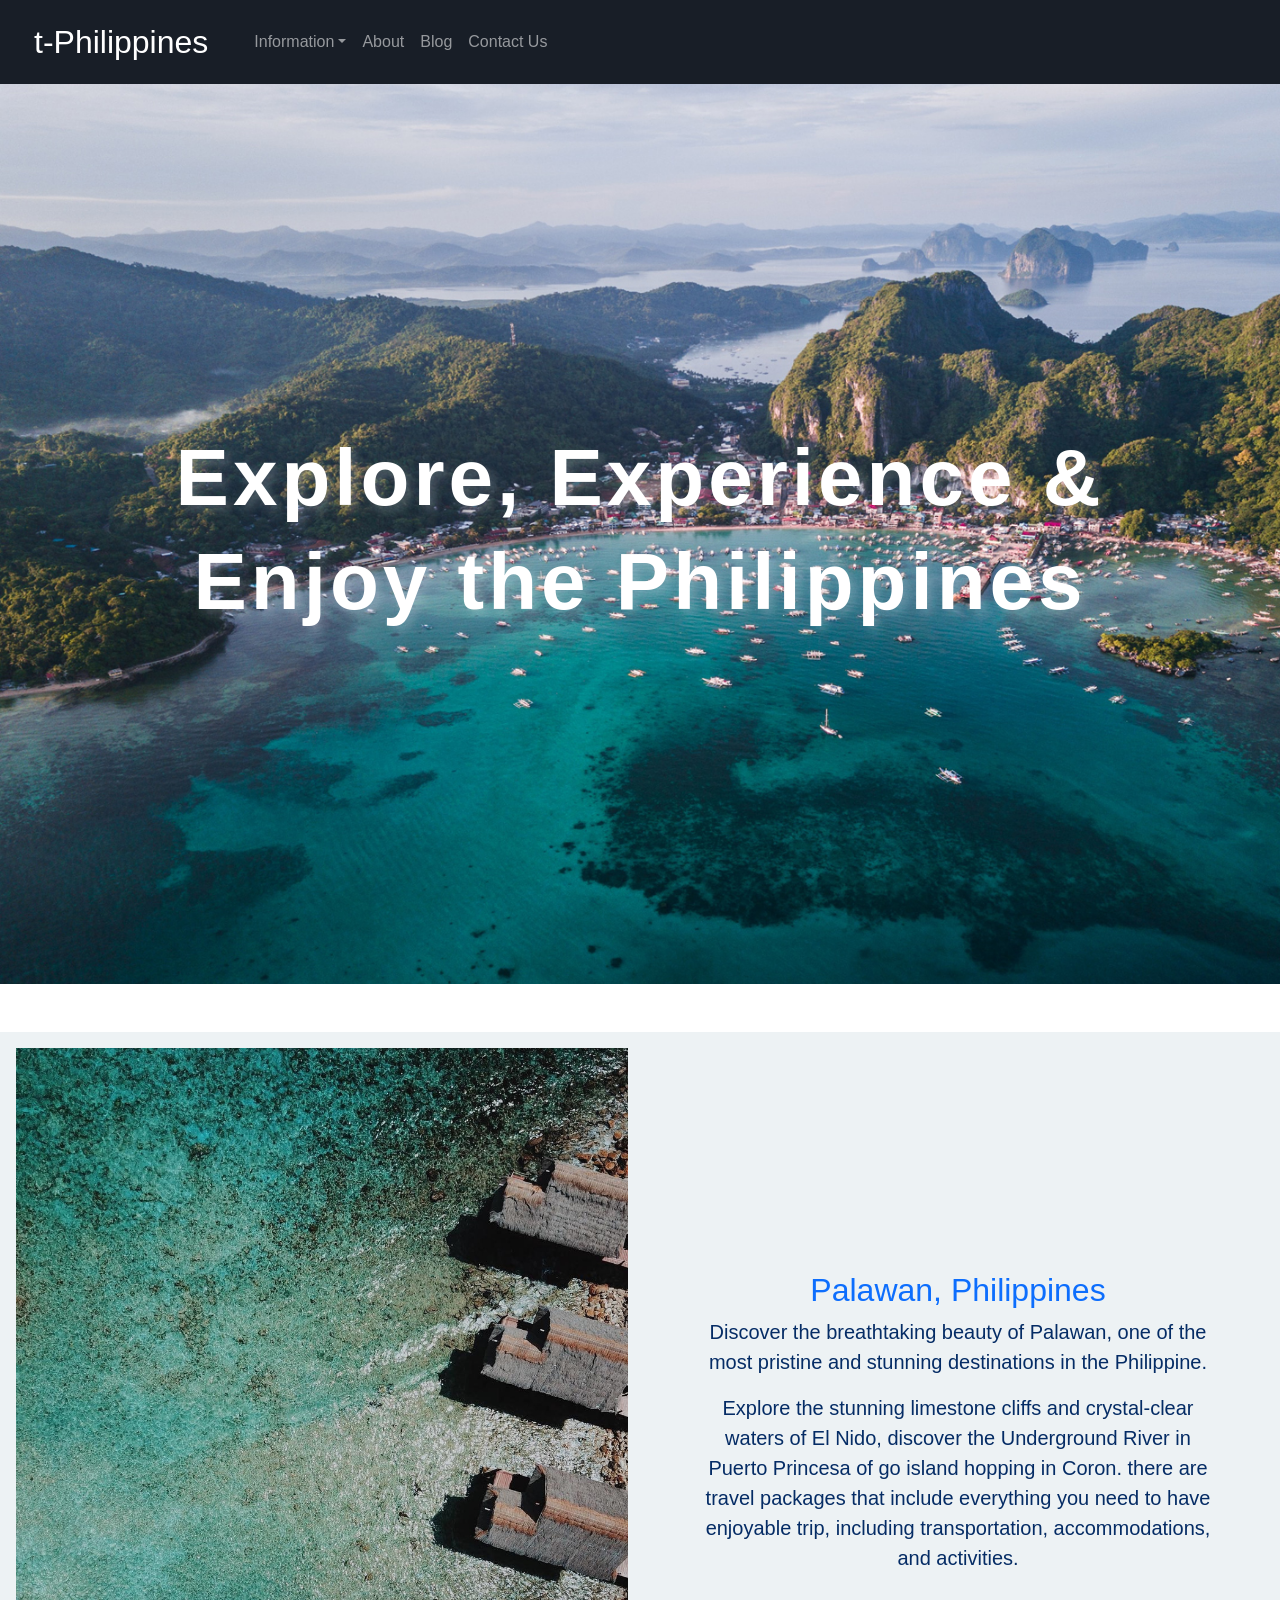
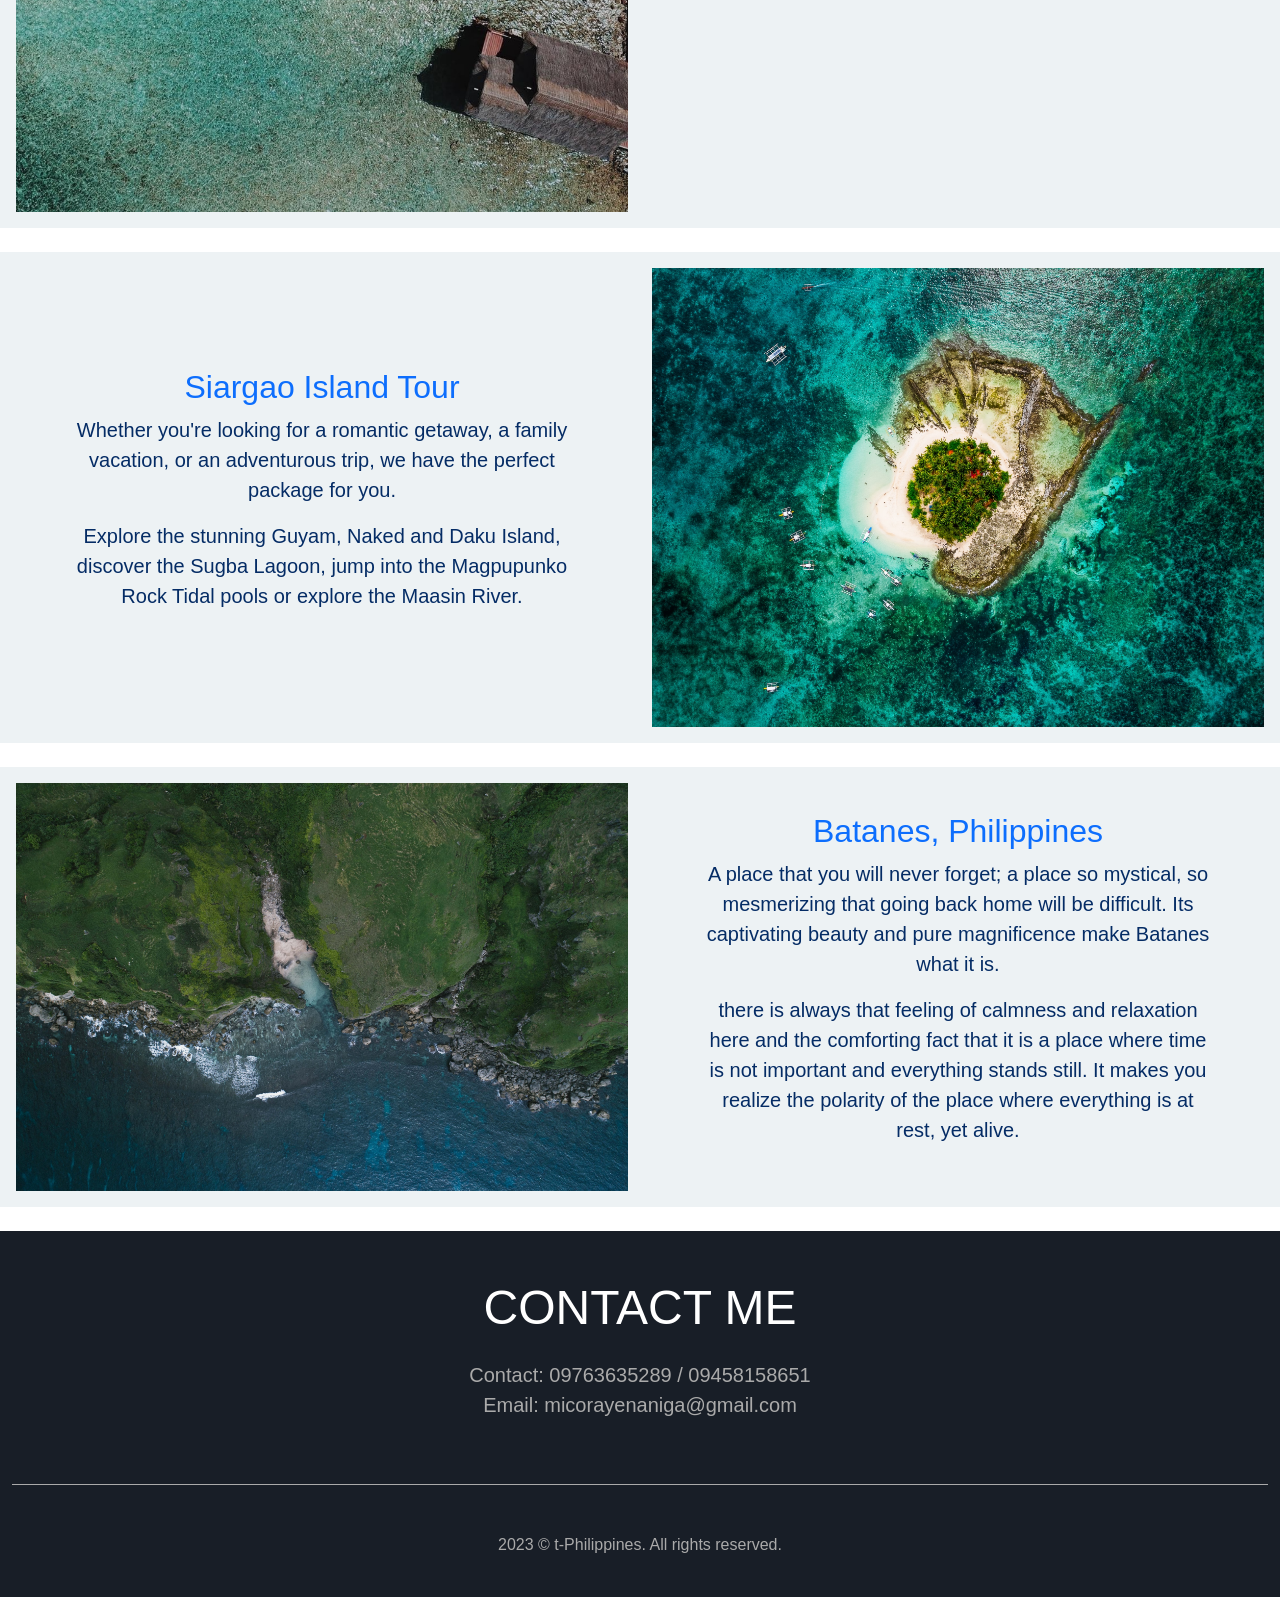
==== index.html @ a9aa787d "update html and resource rename html and resize hero-img" ====
<!DOCTYPE html>
<html lang="en">

<head>
    <meta charset="UTF-8">
    <meta http-equiv="X-UA-Compatible" content="IE=edge">
    <meta name="viewport" content="width=device-width, initial-scale=1.0">

    <!-- Bootstrap Included -->
    <link rel="stylesheet" href="bootrap_v5.3/css/bootstrap.min.css">

    <!-- Bootstrap JS Plugin -->
    <script defer src="bootrap_v5.3/js/bootstrap.bundle.min.js"></script>

    <link rel="stylesheet" href="css/app.css">
    <title>Document</title>
</head>

<body>
    <nav id="MainNavbar" class="navbar navbar-dark navbar-expand-md sticky-top">
        <div class="container-fluid">
            <a href="#" class="navbar-brand">t-Philippines</a>
            <button type="button" class="navbar-toggler" data-bs-toggle="collapse" data-bs-target="#navbarNavItems">
                <span class="navbar-toggler-icon"></span>
            </button>

            <div class="collapse navbar-collapse" id="navbarNavItems">
                <ul class="navbar-nav">
                    <li class="nav-item dropdown">
                        <a href="" class="nav-link dropdown-toggle" data-bs-toggle="dropdown">Information</a>
                        <ul class="dropdown-menu dropdown-menu-dark">
                            <li><a href="" class="dropdown-item">Tips for Travelling</a></li>
                            <li><a href="" class="dropdown-item">Reasons to visit phillipines</a></li>
                            <li><a href="" class="dropdown-item">Getting Around</a></li>
                            <li><a href="" class="dropdown-item">Basic Filipino Phrases</a></li>
                            <li><a href="" class="dropdown-item">Ten things to do in the phillipines</a></li>
                        </ul>
                    </li>
                    <li class="nav-item">
                        <a href="" class="nav-link">About</a>
                    </li>
                    <li class="nav-item">
                        <a href="" class="nav-link">Blog</a>
                    </li>
                    <li class="nav-item">
                        <a href="" class="nav-link">Contact Us</a>
                    </li>
                </ul>
            </div>

    </nav>

    <section class="mb-5">
        <div id="hero-section" class="container-fluid d-flex align-items-center justify-content-center px-0">
            <div class="text-center">
                <h2 class="hero-text">Explore, Experience &</h2>
                <h2 class="hero-text">Enjoy the Philippines</h2>
            </div>
        </div>
    </section>

    <div id="item1-section" class="container-fluid p-3 mb-4">
        <div class="row align-items-center">
            <div class="col-md-6 order-2 order-md-1">
                <div class="row d-flex justify-content-center p-0 ">
                    <img src="img/cauayan_palawan.jpg" class="img-fluid w-100 h-auto"
                        alt="Image of a place found Palawan, Philippines">
                </div>
            </div>
            <div class="col-md-6 order-1 order-md-2 text-center">
                <div class="row d-flex justify-content-center">
                    <div class="col-10">
                        <h2 class="text-primary">Palawan, Philippines</h2>
                        <p class="text-primary-emphasis lead">Discover the breathtaking beauty of Palawan, one of the
                            most pristine and stunning
                            destinations in the Philippine.</p>
                        <p class="text-primary-emphasis lead">Explore the stunning limestone cliffs and crystal-clear
                            waters
                            of
                            El Nido, discover the
                            Underground River in Puerto Princesa of go island hopping in Coron. there are travel
                            packages that include
                            everything you need to have enjoyable trip, including transportation,
                            accommodations, and activities.</p>
                    </div>
                </div>
            </div>
        </div>
    </div>

    <div id="item2-section" class="container-fluid p-3 mb-4">
        <div class="row align-items-center">

            <div class="col-md-6 text-center">
                <div class="row d-flex justify-content-center">
                    <div class="col-10">
                        <h2 class="text-primary">Siargao Island Tour</h2>
                        <p class="text-primary-emphasis lead"> Whether you're looking for a romantic getaway, a family
                            vacation, or an adventurous trip, we have the perfect package for you.</p>
                        <p class="text-primary-emphasis lead">Explore the stunning Guyam, Naked and Daku Island,
                            discover the Sugba Lagoon, jump into the Magpupunko Rock Tidal pools or explore the Maasin
                            River.</p>
                    </div>
                </div>
            </div>
            <div class="col-md-6 ">
                <div class="row d-flex justify-content-center p-0 ">
                    <img src="img/siargao.jpg" class="img-fluid w-100 h-auto"
                        alt="Image of a place found Palawan, Philippines">
                </div>
            </div>

        </div>
    </div>

    <div id="item3-section" class="container-fluid p-3 mb-4">
        <div class="row align-items-center">

            <div class="col-md-6 order-2 order-md-1">
                <div class="row d-flex justify-content-center p-0 ">
                    <img src="img/mahatao_batanes.jpg" class="img-fluid w-100 h-auto"
                        alt="Image of a place found Palawan, Philippines">
                </div>
            </div>
            <div class="col-md-6 order-1 order-md-2 text-center">
                <div class="row d-flex justify-content-center">
                    <div class="col-10">
                        <h2 class="text-primary">Batanes, Philippines</h2>
                        <p class="text-primary-emphasis lead">A place that you will never forget; a
                            place so mystical, so mesmerizing that going back home will be difficult. Its captivating
                            beauty and pure magnificence make Batanes what it is.</p>
                        <p class="text-primary-emphasis lead">there is always
                            that feeling of calmness and relaxation here and the comforting fact that it is a place
                            where time is not important and everything stands still. It makes you realize the polarity
                            of the place where everything is at rest, yet alive.</p>
                    </div>
                </div>
            </div>
        </div>
    </div>

    <footer class="section-3 ">
        <div class="container-fluid ">
            <div id="footer-section" class="row">
                <div class="col-12 text-center my-5">
                    <h2 class="section-3-heading mb-4">contact me</h2>
                    <p class="contact lead m-0">Contact: 09763635289 / 09458158651</p>
                    <p class="contact lead ">Email: micorayenaniga@gmail.com</p>
                </div>
                <div class="col-12 text-center mb-4 ">
                    <p class="cp-text pt-5">2023 © t-Philippines. All rights reserved.</p>
                </div>

            </div>
        </div>
        </div>


    </footer>




</body>

</html>
---- css/app.css ----
body {
    font-family: "jost", sans-serif;
}

#MainNavbar {

    background-color: #181e27;
}

#MainNavbar .navbar-brand {
    font-size: 2rem;
    padding: 10px 22px;
}

#MainNavbar .dropdown-menu {
    background-color: #181e27;
}


#MainNavbar .nav-link:hover {
    color: #d4a373;
}

#MainNavbar .dropdown-item:hover {
    color: #d4a373;
}


#hero-section {
    background-image: url(hero-img/hero-img.jpg);
    background-position: top left;
    background-size: cover;
    height: 100vh;
}

#hero-section .hero-text {
    color: white;
    text-shadow: 5px 5px 10px rgba(255, 255, 255, .2);
}

#item1-section {
    background-color: #edf2f4;
}

#item2-section {
    background-color: #edf2f4;
}

#item3-section {
    background-color: #edf2f4;
}

#footer-section {
    background-color: #181e27;
}

.section-3 .center {
    width: 100%;
    height: 50vh;
    background-color: #181e27;
}

h2.section-3-heading {
    font-size: 3rem;
    text-transform: uppercase;
    color: #fff;
}

.contact {
    color: #aaa;
}

.cp-text {
    color: #aaa;
    border-top: 0.1rem solid #aaa;
}

/* Media Queries -------------------------------------------------- */
/* XXL */
@media (max-width: 1400px) {
    #hero-section .hero-text {
        font-size: 5rem;
        letter-spacing: 4px;
        font-weight: 600;
    }

}

/* XXL */
@media (max-width: 1200px) {
    #hero-section .hero-text {
        font-size: 4.5rem;
        letter-spacing: 4px;
        font-weight: 600;
    }

}

/* LG */
@media (max-width: 992px) {
    #hero-section .hero-text {
        font-size: 4rem;
        letter-spacing: 3.5px;
        font-weight: 600;
    }
}

/* Additional Size-personal */
@media (max-width: 820px) {
    #hero-section .hero-text {
        font-size: 3.5rem;
        letter-spacing: 3.5px;
        font-weight: 600;
    }

    .lead {
        font-size: 1.1rem;
        font-weight: 300;
    }
}

/* MD */
@media (max-width: 768px) {
    #MainNavbar .navbar-brand {
        font-size: 2rem;
        padding: 10px 0;
    }

    #hero-section .hero-text {
        font-size: 3rem;
        letter-spacing: 3px;
        font-weight: 600;
    }

    .lead {
        font-size: 1.25rem;
    }

    #item1-section .row {
        margin: 20px 0;
    }

    #item2-section .row {
        margin: 20px 0;
    }

    #item3-section .row {
        margin: 20px 0;
    }
}
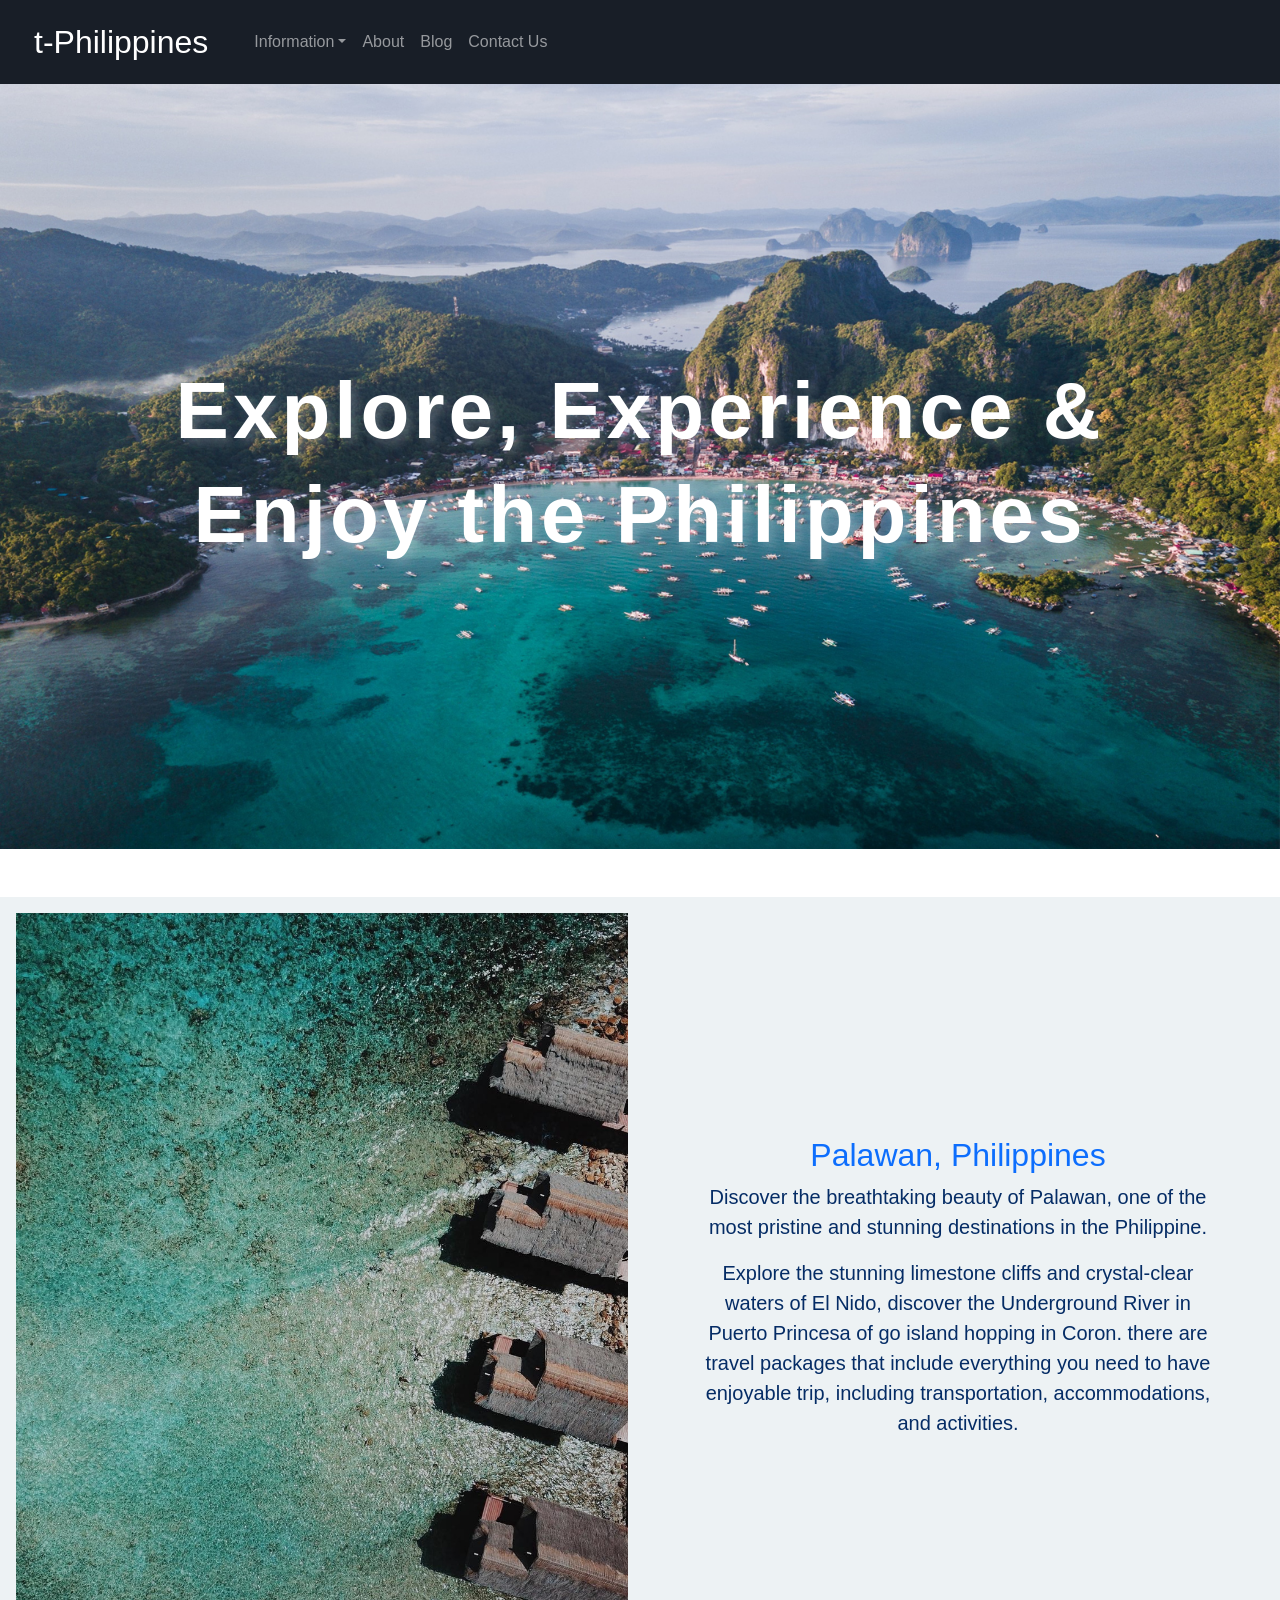
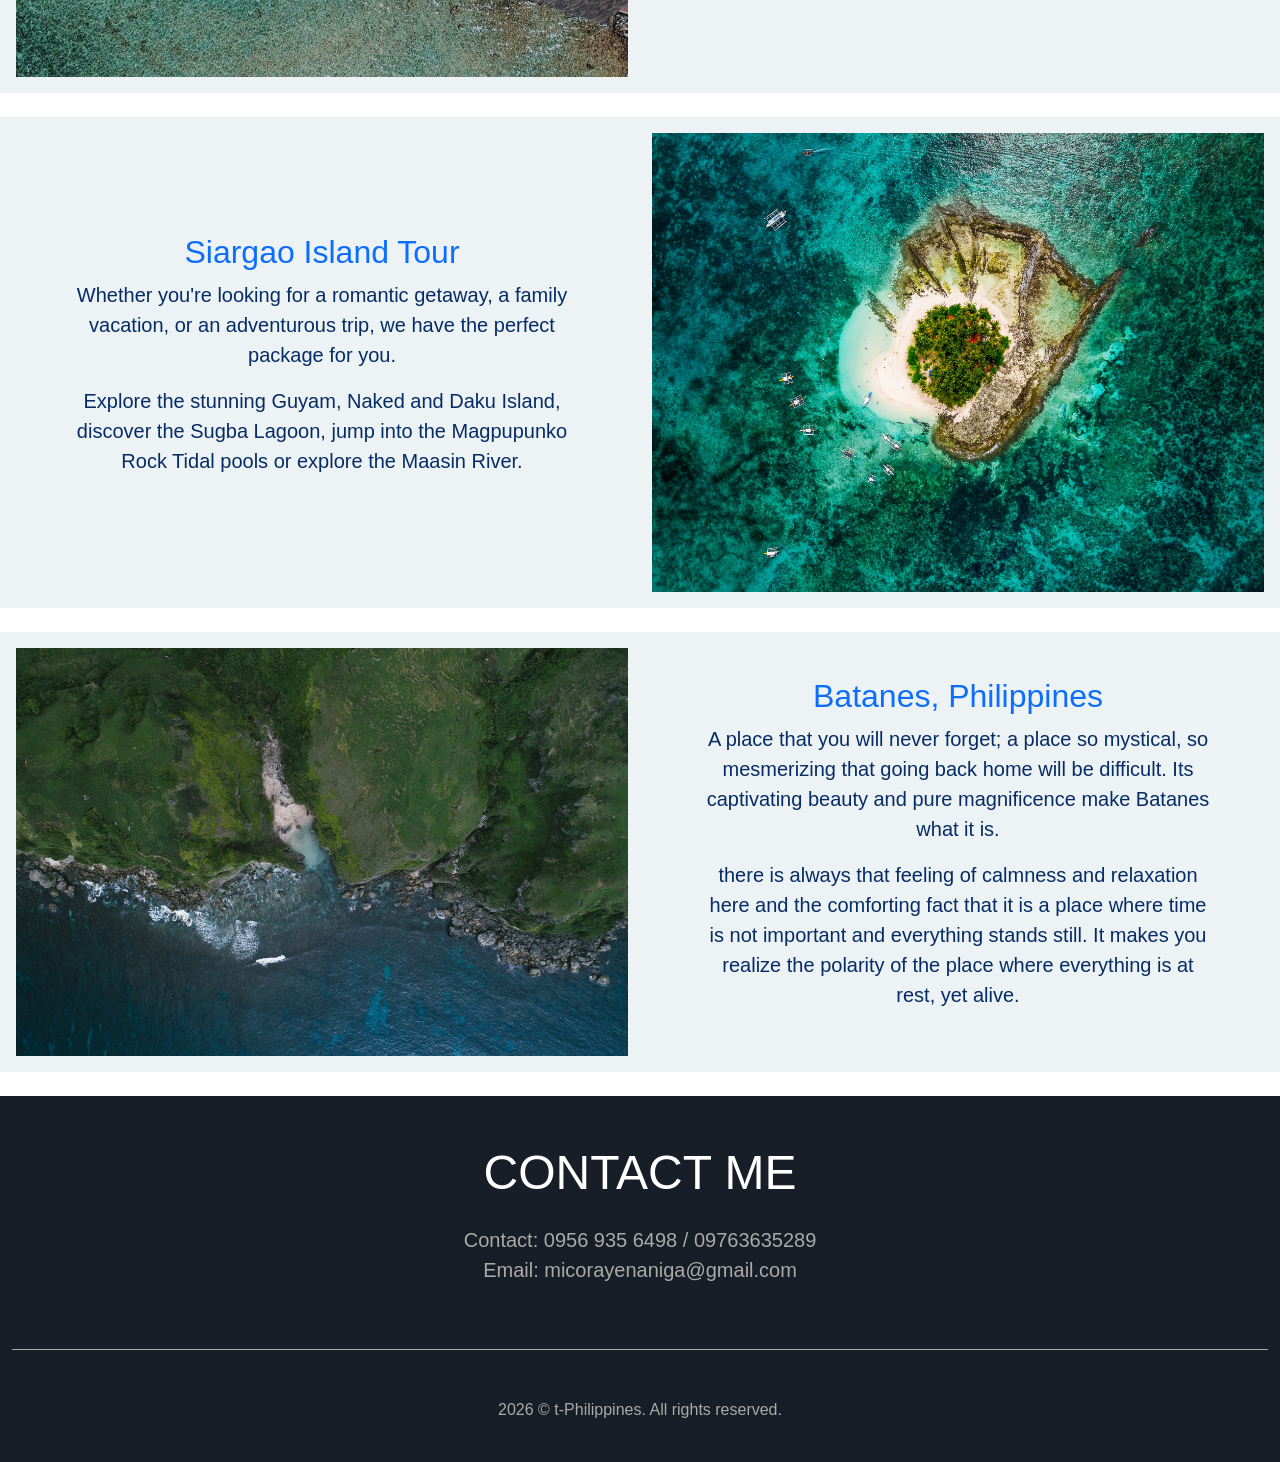
==== commit 7d12c229: "Fix copyright year and add some comments Update Harcoded copyright-year and add some comments for re" ====
--- a/index.html
+++ b/index.html
@@ -17,6 +17,8 @@
 </head>
 
 <body>
+
+    <!-- NavBar Section-------------------- -->
     <nav id="MainNavbar" class="navbar navbar-dark navbar-expand-md sticky-top">
         <div class="container-fluid">
             <a href="#" class="navbar-brand">t-Philippines</a>
@@ -50,6 +52,7 @@
 
     </nav>
 
+    <!-- Hero Section-------------------- -->
     <section class="mb-5">
         <div id="hero-section" class="container-fluid d-flex align-items-center justify-content-center px-0">
             <div class="text-center">
@@ -59,6 +62,7 @@
         </div>
     </section>
 
+    <!-- Content Section-------------------- -->
     <div id="item1-section" class="container-fluid p-3 mb-4">
         <div class="row align-items-center">
             <div class="col-md-6 order-2 order-md-1">
@@ -139,16 +143,20 @@
         </div>
     </div>
 
+    <!-- Footer Section-------------------- -->
     <footer class="section-3 ">
         <div class="container-fluid ">
             <div id="footer-section" class="row">
                 <div class="col-12 text-center my-5">
                     <h2 class="section-3-heading mb-4">contact me</h2>
-                    <p class="contact lead m-0">Contact: 09763635289 / 09458158651</p>
+                    <p class="contact lead m-0">Contact: 0956 935 6498 / 09763635289</p>
                     <p class="contact lead ">Email: micorayenaniga@gmail.com</p>
                 </div>
                 <div class="col-12 text-center mb-4 ">
-                    <p class="cp-text pt-5">2023 © t-Philippines. All rights reserved.</p>
+                    <p class="cp-text pt-5">
+                        <script>document.write(new Date().getFullYear())</script> © t-Philippines. All rights
+                        reserved.
+                    </p>
                 </div>
 
             </div>
--- a/css/app.css
+++ b/css/app.css
@@ -2,6 +2,7 @@
     font-family: "jost", sans-serif;
 }
 
+/* NavBar Section-------------------- */
 #MainNavbar {
 
     background-color: #181e27;
@@ -25,12 +26,12 @@
     color: #d4a373;
 }
 
-
+/* Hero Section-------------------- */
 #hero-section {
     background-image: url(hero-img/hero-img.jpg);
     background-position: top left;
     background-size: cover;
-    height: 100vh;
+    height: 85vh;
 }
 
 #hero-section .hero-text {
@@ -38,6 +39,7 @@
     text-shadow: 5px 5px 10px rgba(255, 255, 255, .2);
 }
 
+/* Content Section-------------------- */
 #item1-section {
     background-color: #edf2f4;
 }
@@ -50,6 +52,7 @@
     background-color: #edf2f4;
 }
 
+/* Footer Section-------------------- */
 #footer-section {
     background-color: #181e27;
 }
@@ -57,7 +60,6 @@
 .section-3 .center {
     width: 100%;
     height: 50vh;
-    background-color: #181e27;
 }
 
 h2.section-3-heading {
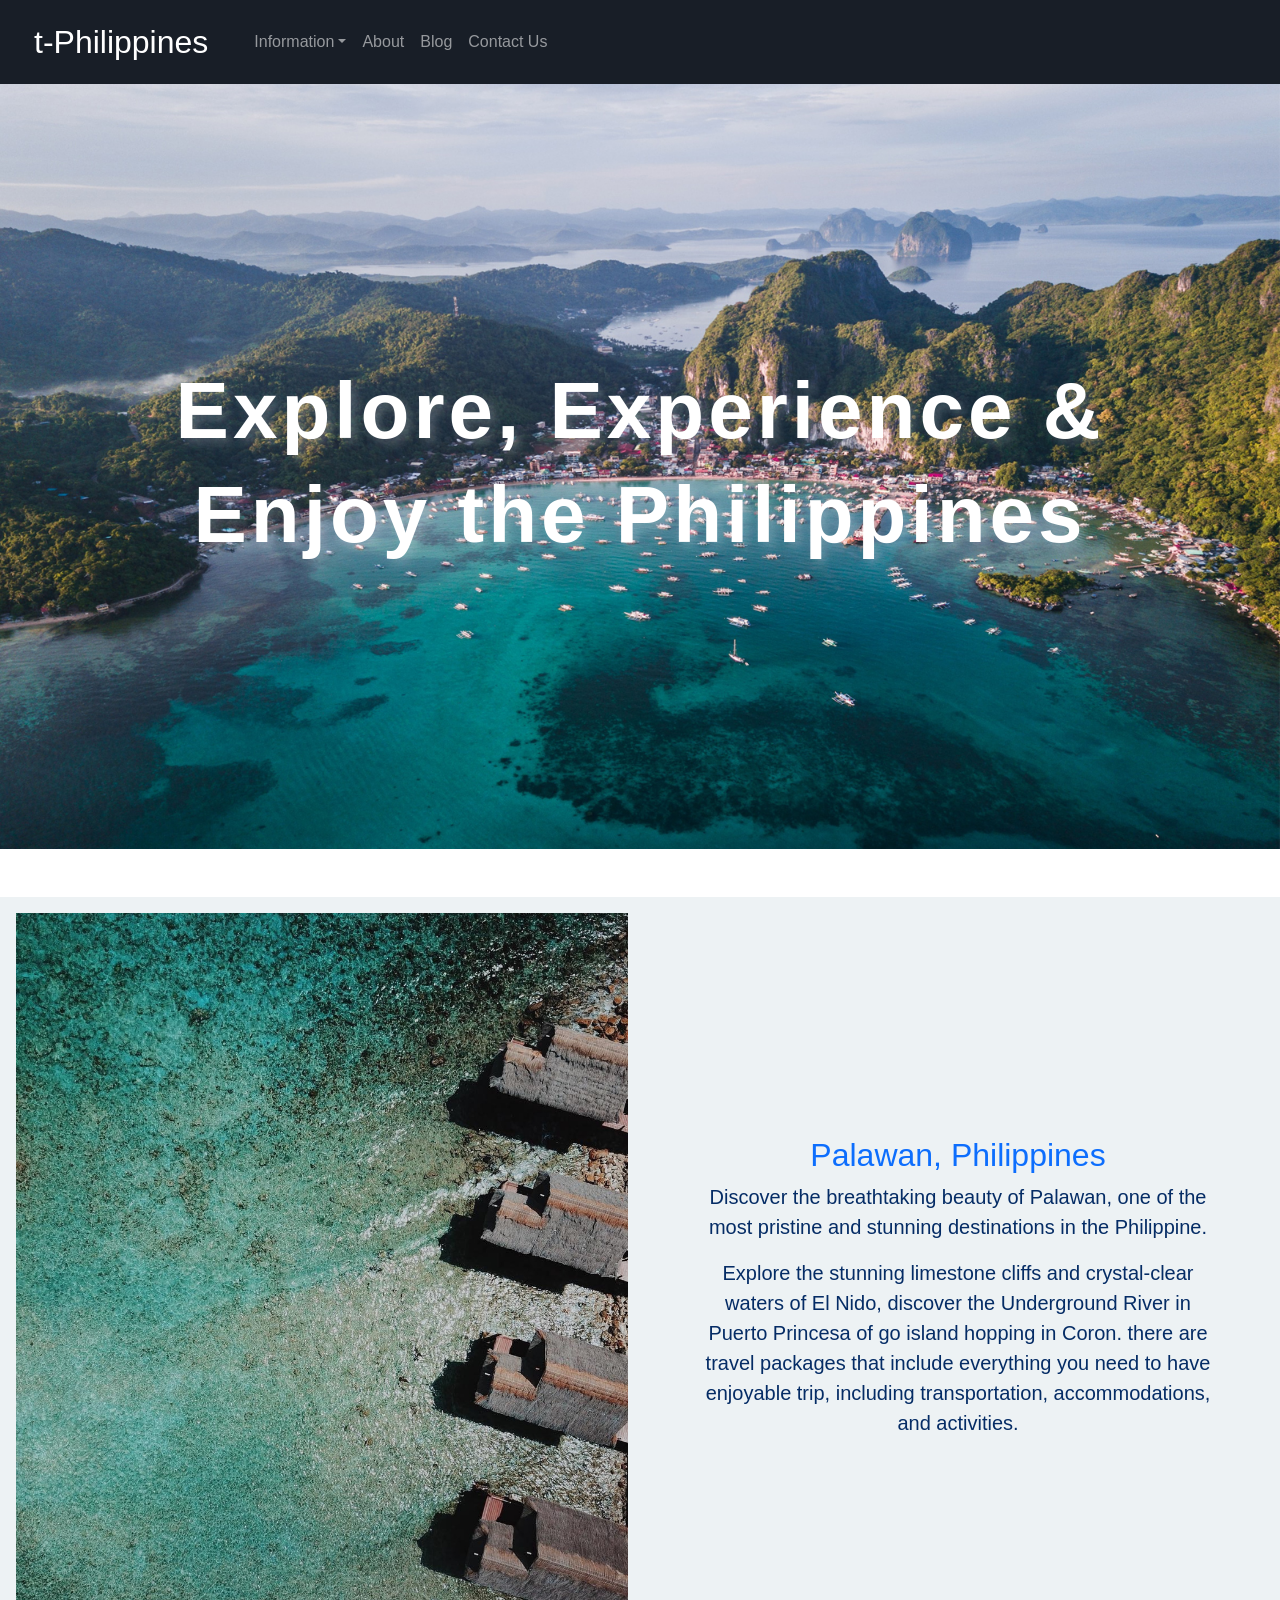
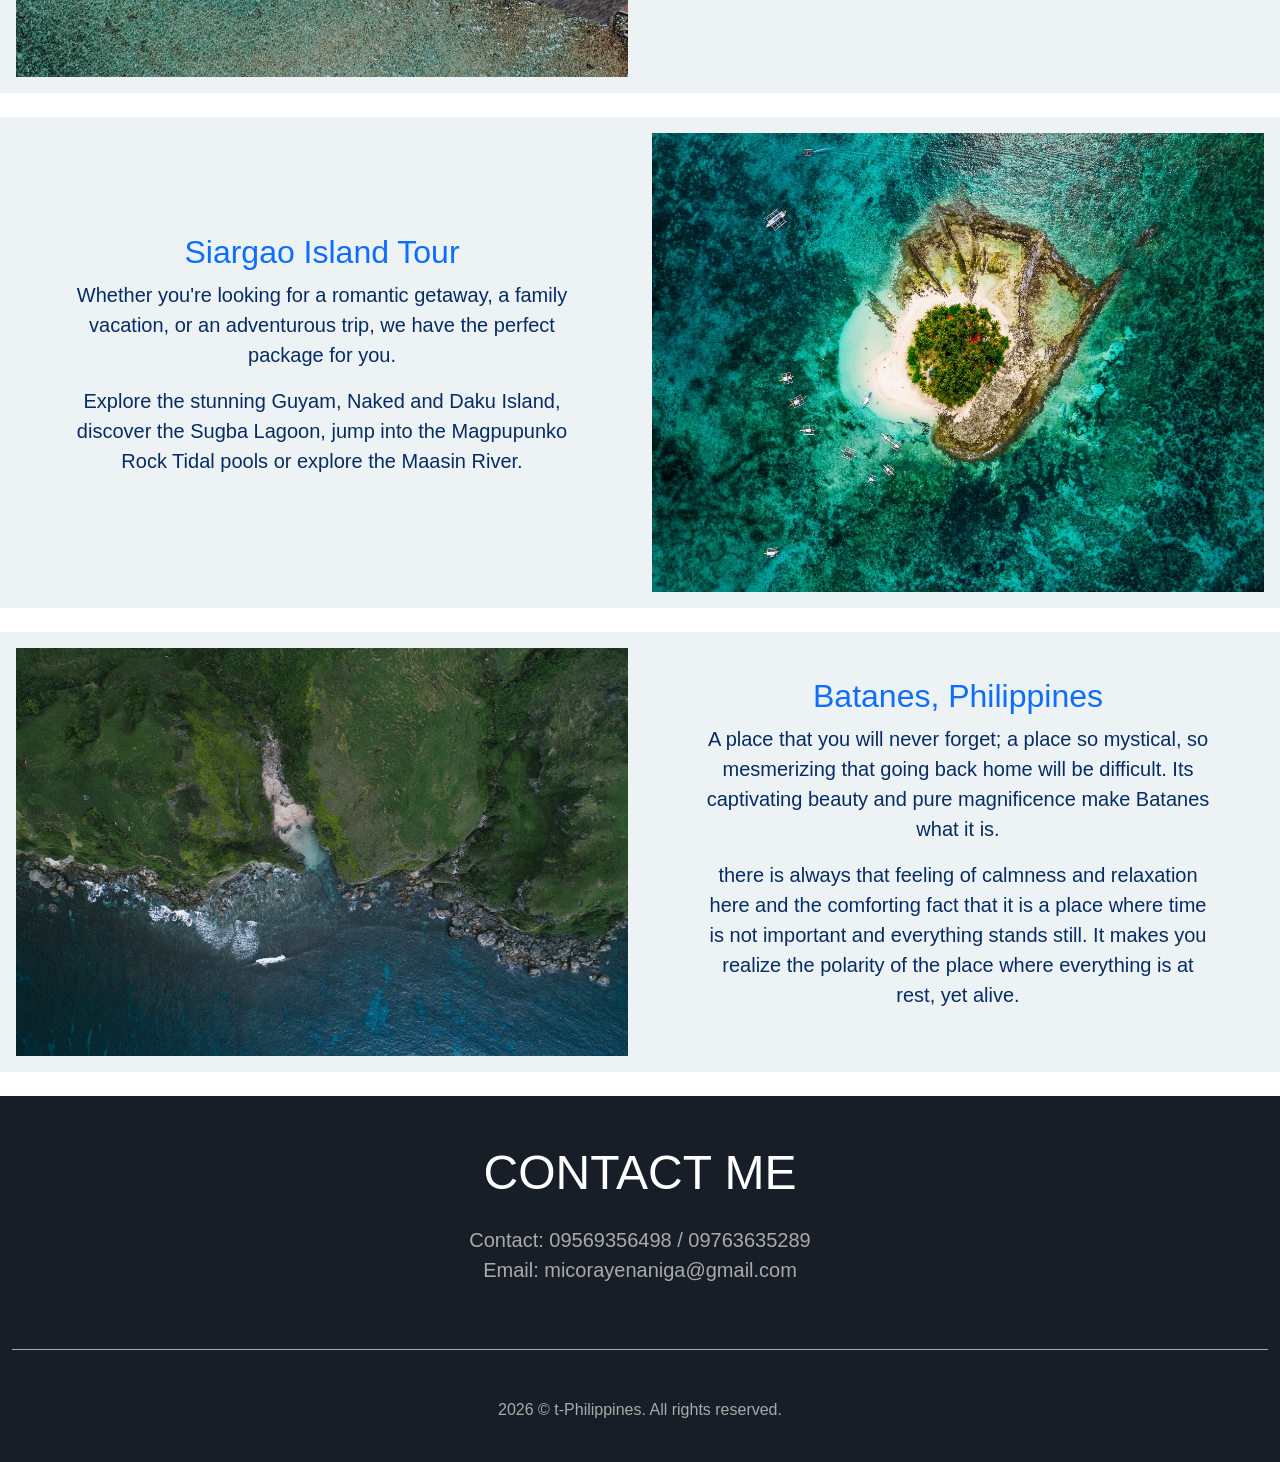
==== commit 77fde695: "fix copyright year and add some comments update hardcoded copyright-year and add some comments for r" ====
--- a/index.html
+++ b/index.html
@@ -149,7 +149,7 @@
             <div id="footer-section" class="row">
                 <div class="col-12 text-center my-5">
                     <h2 class="section-3-heading mb-4">contact me</h2>
-                    <p class="contact lead m-0">Contact: 0956 935 6498 / 09763635289</p>
+                    <p class="contact lead m-0">Contact: 09569356498 / 09763635289</p>
                     <p class="contact lead ">Email: micorayenaniga@gmail.com</p>
                 </div>
                 <div class="col-12 text-center mb-4 ">
@@ -158,16 +158,11 @@
                         reserved.
                     </p>
                 </div>
-
             </div>
         </div>
         </div>
 
-
     </footer>
-
-
-
 
 </body>
 
